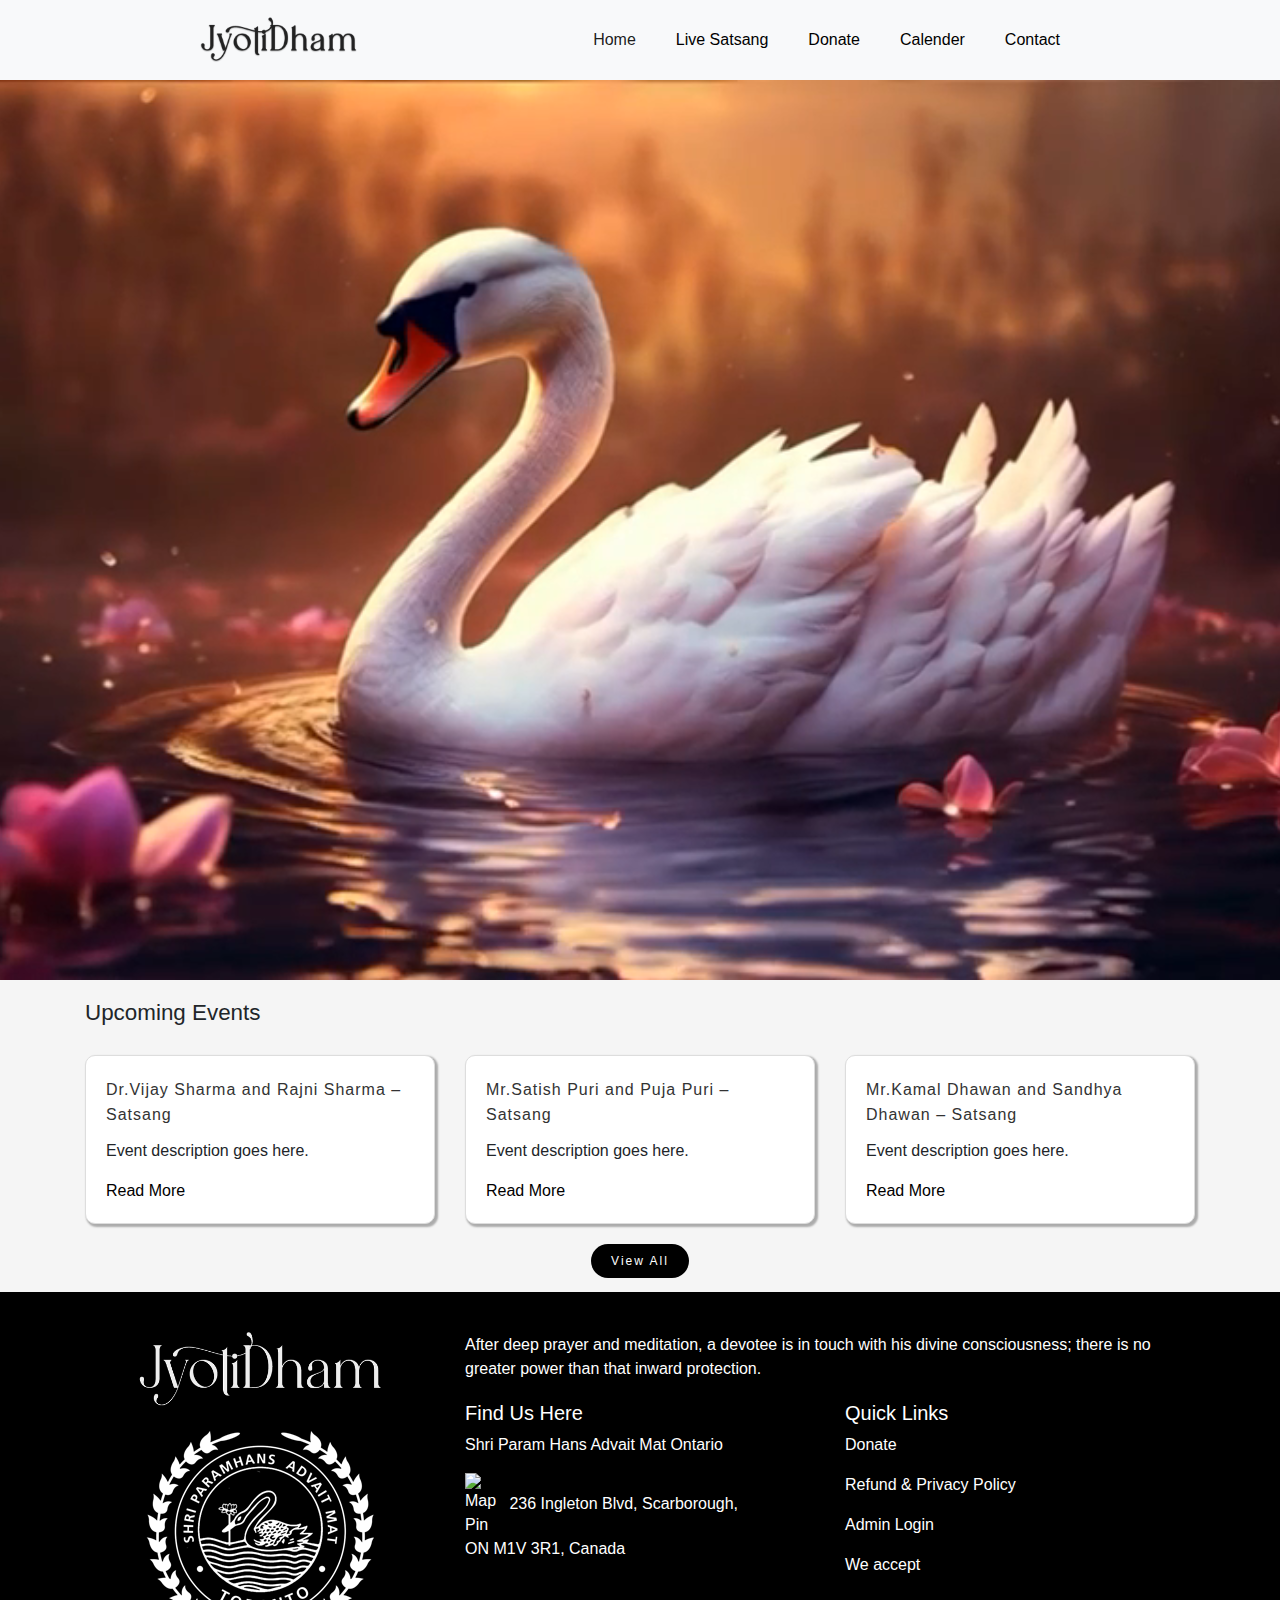
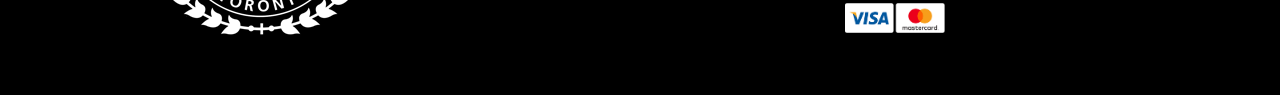
==== index.html @ d725d4d1 "initial commit"" ====
<!DOCTYPE html>
<html lang="en">

<head>
    <meta charset="UTF-8">
    <meta name="viewport" content="width=device-width, initial-scale=1.0">
    <title>Responsive Navbar and Banner</title>
    <link rel="stylesheet" href="https://stackpath.bootstrapcdn.com/bootstrap/4.5.2/css/bootstrap.min.css">
    <link rel="stylesheet" href="./css/style.css">
</head>

<body>

    <!-- Header Section -->
    <div>
        <header class="header-section">
            <nav class="navbar navbar-expand-lg navbar-light bg-light nav">
                <a class="navbar-brand" href="index.html">
                    <img src="./images/logo-dark-bold.png" alt="Jyotidham Logo" class="header-logo">
                </a>
                <button class="navbar-toggler" type="button" data-toggle="collapse" data-target="#navbarNav"
                    aria-controls="navbarNav" aria-expanded="false" aria-label="Toggle navigation">
                    <span class="navbar-toggler-icon"></span>
                </button>
                <div class="collapse navbar-collapse" id="navbarNav">
                    <ul class="navbar-nav ml-auto">
                        <li class="nav-item active">
                            <a class="nav-link" href="index.html">Home</a>
                        </li>
                        <li class="nav-item">
                            <a class="nav-link" href="live-satsang.html">Live Satsang</a>
                        </li>
                        <li class="nav-item">
                            <a class="nav-link" href="donate.html">Donate</a>
                        </li>
                        <li class="nav-item">
                            <a class="nav-link" href="calender.html">Calender</a>
                        </li>
                        <li class="nav-item">
                            <a class="nav-link" href="contact.html">Contact</a>
                        </li>
                    </ul>
                </div>
            </nav>
        </header>

        <!-- Banner Section -->
        <section class="banner-section">
            <div class="video-container">
                <video autoplay muted loop class="banner-video" id="bannerVideo">
                    <source src="./images/video.mp4" type="video/mp4">
                    Your browser does not support the video tag.
                </video>
            </div>
            <!-- <div class="banner-content">
        <h1>Welcome to Jyotidham</h1>
        <p>Experience divine spirituality with us</p>
        <a href="#" class="btn btn-primary">Learn More</a> -->
    </div>


        <section id="upcoming-events">
            <div class="container">
                <h1 class="text-left text">Upcoming Events</h1>
                <div class="row">
                    <!-- Event Card 1 -->
                    <div class="col-lg-4 col-md-6 mb-4">
                        <div class="card event-card">
                            <div class="card-body">
                                <h5 class="card-title"><a
                                        href="https://jyotidham.ca/event/dr-vijay-sharma-and-rajni-sharma-satsang-13/">Dr.Vijay
                                        Sharma and Rajni Sharma – Satsang</a></h5>
                                <p class="card-text">Event description goes here.</p>
                                <a href="https://jyotidham.ca/event/dr-vijay-sharma-and-rajni-sharma-satsang-13/"
                                    class="read">Read More</a>
                            </div>
                        </div>
                    </div>
                    <!-- Event Card 2 -->
                    <div class="col-lg-4 col-md-6 mb-4">
                        <div class="card event-card">
                            <div class="card-body">
                                <h5 class="card-title"><a
                                        href="https://jyotidham.ca/event/mr-satish-puri-and-puja-puri-satsang-14/">Mr.Satish
                                        Puri and Puja Puri – Satsang</a></h5>
                                <p class="card-text">Event description goes here.</p>
                                <a href="https://jyotidham.ca/event/mr-satish-puri-and-puja-puri-satsang-14/"
                                    class="read">Read More</a>
                            </div>
                        </div>
                    </div>
                    <!-- Event Card 3 -->
                    <div class="col-lg-4 col-md-6 mb-4">
                        <div class="card event-card">
                            <div class="card-body">
                                <h5 class="card-title"><a
                                        href="https://jyotidham.ca/event/mr-kamal-dhawan-and-sandhya-dhawan-satsang-14/">Mr.Kamal
                                        Dhawan and Sandhya Dhawan – Satsang</a></h5>
                                <p class="card-text">Event description goes here.</p>
                                <a href="https://jyotidham.ca/event/mr-kamal-dhawan-and-sandhya-dhawan-satsang-14/"
                                    class="read">Read More</a>
                            </div>
                        </div>
                    </div>
                    <!-- Additional Event Cards Here -->
                </div>
                <div class="view-div">
                    <a href="#" class="view-link">View All</a>
                </div>
            </div>
        </section>

        <footer class="footer-section">
            <div class="container">
                <div class="row">
                    <!-- Left Side: Logos -->
                    <div class="col-lg-4 col-md-12 logos">
                        <div class="logo">
                            <img src="./images/logo-jd-light.png"
                                alt="Jyotidham Logo" />
                        </div>
                        <div class="logo">
                            <img src="./images/logo-round-white.png"
                                alt="logo-round-white" />
                        </div>
                    </div>

                    <!-- Right Side: Content and Links -->
                    <div class="col-lg-8 col-md-12 content">
                        <div class="row">
                            <!-- Text Section -->
                            <div class="col-12 text-section">
                                <p>After deep prayer and meditation, a devotee is in touch with his divine
                                    consciousness; there is no greater power than that inward protection.</p>
                            </div>

                            <!-- Two Columns -->
                            <div class="col-lg-6 col-md-12 links">
                                <h5>Find Us Here</h5>
                                <p>Shri Param Hans Advait Mat Ontario</p>
                                <p class="address">
                                    <img class="map-pin" src="https://jyotidham.ca/wp-content/uploads/2021/06/map-pin.png"
                                        alt="Map Pin" />
                                    236 Ingleton Blvd, Scarborough,<br>
                                    ON M1V 3R1, Canada
                                </p>
                            </div>
                            <div class="col-lg-6 col-md-12 quick-links">
                                <h5>Quick Links</h5>
                                <p><a href="donate.html">Donate</a></p>
                                <p><a href="terms.html">Refund &amp; Privacy Policy</a>
                                </p>
                                <p><a href="./admin-login.php">Admin Login</a>
                                </p>
                                <p>We accept</p>
                                <img src="./images/payment-cards-updated.png"
                                    alt="Payment Cards">
                            </div>
                        </div>
                    </div>
                </div>
            </div>
        </footer>

        <script src="https://code.jquery.com/jquery-3.5.1.slim.min.js"></script>
        <script src="https://cdn.jsdelivr.net/npm/@popperjs/core@2.5.3/dist/umd/popper.min.js"></script>
        <script src="https://stackpath.bootstrapcdn.com/bootstrap/4.5.2/js/bootstrap.min.js"></script>
</body>

</html>
---- css/style.css ----
/* Header styling */
.header-section {
    background-color: #f8f9fa;
    padding: 10px 0;
    position: sticky;
    top: 0;
    z-index: 1000;
}

.header-logo {
    height: 50px;
}

.navbar {
    padding: 0;
}

.navbar-nav .nav-item .nav-link {
    font-size: 16px;
    padding: 10px 20px;
    color: black;
    font-weight: 500;
}

.navbar-nav .nav-item .nav-link:hover {
    color: black;
    text-decoration: underline;
}

.nav {
    padding-left: 200px;
    padding-right: 200px;
}

/* Mobile styles */
@media (max-width: 768px) {
    .navbar-nav {
        text-align: center;
    }
}


/* Banner Section */
.banner-section {
    position: relative;
    height: 100vh;
    display: flex;
    justify-content: center;
    align-items: center;
    overflow: hidden;
    background-color: #000;
}

.video-container {
    position: absolute;
    top: 0;
    left: 0;
    width: 100%;
    height: 100%;
}

.banner-video {
    width: 100%;
    height: 100%;
    object-fit: cover;
    position: absolute;
    top: 50%;
    left: 50%;
    transform: translate(-50%, -50%);
    z-index: 1;
    aspect-ratio: 16/9;
}

.banner-content {
    position: relative;
    z-index: 2;
    text-align: center;
    color: #fff;
    max-width: 600px;
    margin: 0 auto;
}

.banner-content h1 {
    font-size: 3rem;
    font-weight: bold;
}

.banner-content p {
    font-size: 1.5rem;
    margin: 20px 0;
}

.banner-content .btn {
    padding: 10px 30px;
    font-size: 1.2rem;
}

/* Overlay for better text readability */
.banner-section::before {
    content: "";
    position: absolute;
    top: 0;
    left: 0;
    width: 100%;
    height: 100%;
    background: rgba(0, 0, 0, 0.4);
    z-index: 1;
}


/* Responsive Adjustments */

@media (max-width: 1200px){
    .banner-section{
        height: 90vh;
    }
}

@media (max-width: 968px) {
    .banner-section{
        height: 70vh;
    }

    .nav {
        padding-left: 150px;
        padding-right: 150px;
    }
    
}

@media (max-width: 768px) {
    .banner-content h1 {
        font-size: 2rem;
    }

    .banner-content p {
        font-size: 1.2rem;
    }

    .banner-content .btn {
        padding: 8px 25px;
        font-size: 1rem;
    }
    .banner-section{
        height: 50vh;
    }
    .nav {
        padding-left: 100px;
        padding-right: 100px;
    }
}


@media (max-width: 576px) {
    .banner-section{
        height: 30vh;
    }
    .nav {
        padding-left: 50px;
        padding-right: 50px;
    }
}


#upcoming-events {
    background-color: #f5f5f5;
    padding: 20px 0;
}

.text{
    font-size: 1.4rem;
    padding-bottom: 20px;
}

.event-card {
    border: 1px solid #ddd;
    border-radius: 10px;
    overflow: hidden;
    box-shadow: 2px 2px 2px 1px rgba(0, 0, 0, 0.3);

    /* transition: transform 0.3s ease; */
}

/* .event-card:hover {
    transform: scale(1.05);
} */

.event-card .card-body {
    padding: 20px;
}

.event-card .card-title a {
    text-decoration: none;
    color: #333;
    line-height: 1.4;
    letter-spacing: 1px;
    font-size: 16px;
}

.event-card .card-title a:hover {
    text-decoration: underline;
}

.read{
    text-decoration: none;
    color: black;
}
/* Responsive Design for Event Cards */
@media (max-width: 768px) {
    .event-card {
        margin-bottom: 20px;
    }
}

.view-div{
    text-align: center;
}

.view-link {
    color: #ffffff !important;
    border-width: 6px !important;
    border-color: #000000;
    border-radius: 50px;
    letter-spacing: 2px;
    font-size: 12px;
    font-family: 'Lato', Helvetica, Arial, Lucida, sans-serif !important;
    background-color: #000000;

    padding-top: 10px !important;
    padding-right: 20px !important;
    padding-bottom: 10px !important;
    padding-left: 20px !important;
    line-height: 1.7em !important;
    font-weight: 500;
    
}


.footer-section {
    background-color: black;
    color: white;
    padding: 40px 0;
}

.logo{
    text-align: center;
    justify-content: center;
    align-items: center;
}

.footer-section .logo img {
    max-width: 70%;
    height: auto;
    margin-bottom: 20px;
    text-align: center;
}

.footer-section .logos {
    display: flex;
    flex-direction: column;
    /* align-items: flex-start; */
    justify-content: center;
    text-align: center;
}

.footer-section .content {
    display: flex;
    flex-direction: column;
    justify-content: center;
}

.footer-section .text-section p {
    margin-bottom: 20px;
}

.map-pin{
    max-width: 40px;
}

.footer-section .links, .footer-section .quick-links {
    margin-bottom: 20px;
    text-decoration: none;
    color: white;
}

.quick-links p a {
    text-decoration: none;
    color: white;
}

.footer-section .quick-links img {
    max-width: 100px;
    height: auto;
    margin-top: 10px;
}

/* Responsive Design */
@media (min-width: 992px) {
    .footer-section .logos {
        width: 33.33%;
    }
    .footer-section .content {
        width: 66.67%;
    }
}

@media (max-width: 991px) {
    .footer-section .logos, .footer-section .content {
        width: 100%;
        text-align: center;
    }

    .footer-section .logos {
        margin-bottom: 20px;
    }
}

@media (max-width: 576px) {
    .footer-section .text-section, .footer-section .links, .footer-section .quick-links {
        margin-bottom: 20px;
    }
}

@media (max-width: 1200px){
    .footer-section .logo img {
        max-width: 70%;
    }
}

@media (max-width: 968px) {
    .footer-section .logo img {
        max-width: 60%;
    }
    
}

@media (max-width: 768px) {
    .footer-section .logo img {
        max-width: 50%;
    }
}


@media (max-width: 576px) {
    .footer-section .logo img {
        max-width: 40%;
    }
}
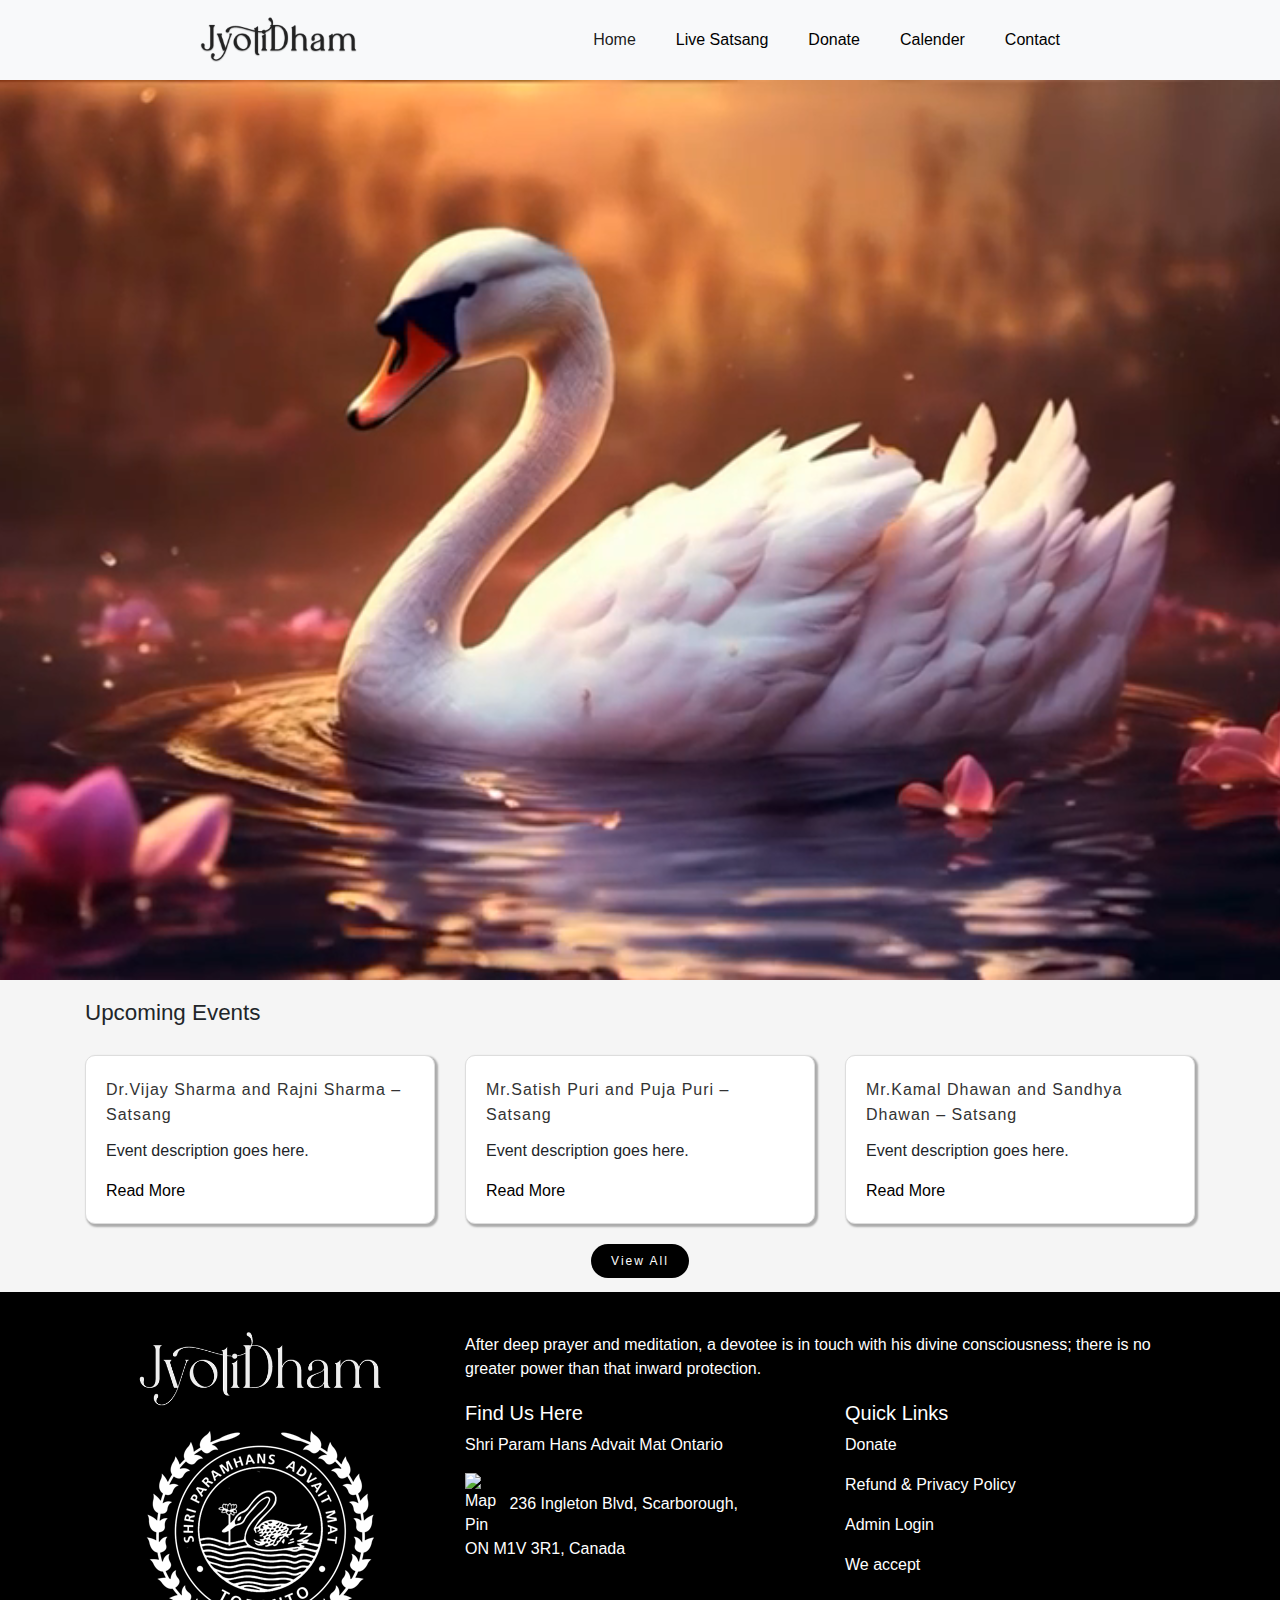
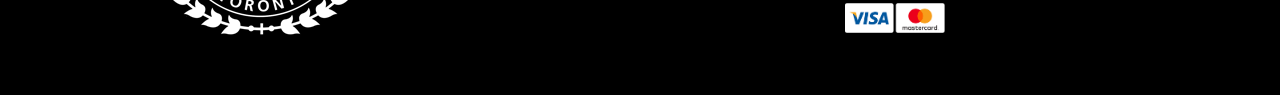
==== commit 2106135a: "detail event page is added" ====
--- a/index.html
+++ b/index.html
@@ -34,7 +34,7 @@
                             <a class="nav-link" href="donate.html">Donate</a>
                         </li>
                         <li class="nav-item">
-                            <a class="nav-link" href="calender.html">Calender</a>
+                            <a class="nav-link" href="calender.php">Calender</a>
                         </li>
                         <li class="nav-item">
                             <a class="nav-link" href="contact.html">Contact</a>
@@ -59,112 +59,109 @@
     </div>
 
 
-        <section id="upcoming-events">
-            <div class="container">
-                <h1 class="text-left text">Upcoming Events</h1>
-                <div class="row">
-                    <!-- Event Card 1 -->
-                    <div class="col-lg-4 col-md-6 mb-4">
-                        <div class="card event-card">
-                            <div class="card-body">
-                                <h5 class="card-title"><a
-                                        href="https://jyotidham.ca/event/dr-vijay-sharma-and-rajni-sharma-satsang-13/">Dr.Vijay
-                                        Sharma and Rajni Sharma – Satsang</a></h5>
-                                <p class="card-text">Event description goes here.</p>
-                                <a href="https://jyotidham.ca/event/dr-vijay-sharma-and-rajni-sharma-satsang-13/"
-                                    class="read">Read More</a>
-                            </div>
+    <section id="upcoming-events">
+        <div class="container">
+            <h1 class="text-left text">Upcoming Events</h1>
+            <div class="row">
+                <!-- Event Card 1 -->
+                <div class="col-lg-4 col-md-6 mb-4">
+                    <div class="card event-card">
+                        <div class="card-body">
+                            <h5 class="card-title"><a
+                                    href="https://jyotidham.ca/event/dr-vijay-sharma-and-rajni-sharma-satsang-13/">Dr.Vijay
+                                    Sharma and Rajni Sharma – Satsang</a></h5>
+                            <p class="card-text">Event description goes here.</p>
+                            <a href="https://jyotidham.ca/event/dr-vijay-sharma-and-rajni-sharma-satsang-13/"
+                                class="read">Read More</a>
                         </div>
                     </div>
-                    <!-- Event Card 2 -->
-                    <div class="col-lg-4 col-md-6 mb-4">
-                        <div class="card event-card">
-                            <div class="card-body">
-                                <h5 class="card-title"><a
-                                        href="https://jyotidham.ca/event/mr-satish-puri-and-puja-puri-satsang-14/">Mr.Satish
-                                        Puri and Puja Puri – Satsang</a></h5>
-                                <p class="card-text">Event description goes here.</p>
-                                <a href="https://jyotidham.ca/event/mr-satish-puri-and-puja-puri-satsang-14/"
-                                    class="read">Read More</a>
-                            </div>
+                </div>
+                <!-- Event Card 2 -->
+                <div class="col-lg-4 col-md-6 mb-4">
+                    <div class="card event-card">
+                        <div class="card-body">
+                            <h5 class="card-title"><a
+                                    href="https://jyotidham.ca/event/mr-satish-puri-and-puja-puri-satsang-14/">Mr.Satish
+                                    Puri and Puja Puri – Satsang</a></h5>
+                            <p class="card-text">Event description goes here.</p>
+                            <a href="https://jyotidham.ca/event/mr-satish-puri-and-puja-puri-satsang-14/"
+                                class="read">Read More</a>
                         </div>
                     </div>
-                    <!-- Event Card 3 -->
-                    <div class="col-lg-4 col-md-6 mb-4">
-                        <div class="card event-card">
-                            <div class="card-body">
-                                <h5 class="card-title"><a
-                                        href="https://jyotidham.ca/event/mr-kamal-dhawan-and-sandhya-dhawan-satsang-14/">Mr.Kamal
-                                        Dhawan and Sandhya Dhawan – Satsang</a></h5>
-                                <p class="card-text">Event description goes here.</p>
-                                <a href="https://jyotidham.ca/event/mr-kamal-dhawan-and-sandhya-dhawan-satsang-14/"
-                                    class="read">Read More</a>
-                            </div>
+                </div>
+                <!-- Event Card 3 -->
+                <div class="col-lg-4 col-md-6 mb-4">
+                    <div class="card event-card">
+                        <div class="card-body">
+                            <h5 class="card-title"><a
+                                    href="https://jyotidham.ca/event/mr-kamal-dhawan-and-sandhya-dhawan-satsang-14/">Mr.Kamal
+                                    Dhawan and Sandhya Dhawan – Satsang</a></h5>
+                            <p class="card-text">Event description goes here.</p>
+                            <a href="https://jyotidham.ca/event/mr-kamal-dhawan-and-sandhya-dhawan-satsang-14/"
+                                class="read">Read More</a>
                         </div>
                     </div>
-                    <!-- Additional Event Cards Here -->
                 </div>
-                <div class="view-div">
-                    <a href="#" class="view-link">View All</a>
+                <!-- Additional Event Cards Here -->
+            </div>
+            <div class="view-div">
+                <a href="#" class="view-link">View All</a>
+            </div>
+        </div>
+    </section>
+
+    <footer class="footer-section">
+        <div class="container">
+            <div class="row">
+                <!-- Left Side: Logos -->
+                <div class="col-lg-4 col-md-12 logos">
+                    <div class="logo">
+                        <img src="./images/logo-jd-light.png" alt="Jyotidham Logo" />
+                    </div>
+                    <div class="logo">
+                        <img src="./images/logo-round-white.png" alt="logo-round-white" />
+                    </div>
                 </div>
-            </div>
-        </section>
 
-        <footer class="footer-section">
-            <div class="container">
-                <div class="row">
-                    <!-- Left Side: Logos -->
-                    <div class="col-lg-4 col-md-12 logos">
-                        <div class="logo">
-                            <img src="./images/logo-jd-light.png"
-                                alt="Jyotidham Logo" />
+                <!-- Right Side: Content and Links -->
+                <div class="col-lg-8 col-md-12 content">
+                    <div class="row">
+                        <!-- Text Section -->
+                        <div class="col-12 text-section">
+                            <p>After deep prayer and meditation, a devotee is in touch with his divine
+                                consciousness; there is no greater power than that inward protection.</p>
                         </div>
-                        <div class="logo">
-                            <img src="./images/logo-round-white.png"
-                                alt="logo-round-white" />
+
+                        <!-- Two Columns -->
+                        <div class="col-lg-6 col-md-12 links">
+                            <h5>Find Us Here</h5>
+                            <p>Shri Param Hans Advait Mat Ontario</p>
+                            <p class="address">
+                                <img class="map-pin" src="https://jyotidham.ca/wp-content/uploads/2021/06/map-pin.png"
+                                    alt="Map Pin" />
+                                236 Ingleton Blvd, Scarborough,<br>
+                                ON M1V 3R1, Canada
+                            </p>
                         </div>
-                    </div>
-
-                    <!-- Right Side: Content and Links -->
-                    <div class="col-lg-8 col-md-12 content">
-                        <div class="row">
-                            <!-- Text Section -->
-                            <div class="col-12 text-section">
-                                <p>After deep prayer and meditation, a devotee is in touch with his divine
-                                    consciousness; there is no greater power than that inward protection.</p>
-                            </div>
-
-                            <!-- Two Columns -->
-                            <div class="col-lg-6 col-md-12 links">
-                                <h5>Find Us Here</h5>
-                                <p>Shri Param Hans Advait Mat Ontario</p>
-                                <p class="address">
-                                    <img class="map-pin" src="https://jyotidham.ca/wp-content/uploads/2021/06/map-pin.png"
-                                        alt="Map Pin" />
-                                    236 Ingleton Blvd, Scarborough,<br>
-                                    ON M1V 3R1, Canada
-                                </p>
-                            </div>
-                            <div class="col-lg-6 col-md-12 quick-links">
-                                <h5>Quick Links</h5>
-                                <p><a href="donate.html">Donate</a></p>
-                                <p><a href="terms.html">Refund &amp; Privacy Policy</a>
-                                </p>
-                                <p><a href="./admin-login.php">Admin Login</a>
-                                </p>
-                                <p>We accept</p>
-                                <img src="./images/payment-cards-updated.png"
-                                    alt="Payment Cards">
-                            </div>
+                        <div class="col-lg-6 col-md-12 quick-links">
+                            <h5>Quick Links</h5>
+                            <p><a href="donate.html">Donate</a></p>
+                            <p><a href="terms.html">Refund &amp; Privacy Policy</a>
+                            </p>
+                            <p><a href="./admin-login.php">Admin Login</a>
+                            </p>
+                            <p>We accept</p>
+                            <img src="./images/payment-cards-updated.png" alt="Payment Cards">
                         </div>
                     </div>
                 </div>
             </div>
-        </footer>
+        </div>
+    </footer>
 
-        <script src="https://code.jquery.com/jquery-3.5.1.slim.min.js"></script>
-        <script src="https://cdn.jsdelivr.net/npm/@popperjs/core@2.5.3/dist/umd/popper.min.js"></script>
-        <script src="https://stackpath.bootstrapcdn.com/bootstrap/4.5.2/js/bootstrap.min.js"></script>
+    <script src="https://code.jquery.com/jquery-3.5.1.slim.min.js"></script>
+    <script src="https://cdn.jsdelivr.net/npm/@popperjs/core@2.5.3/dist/umd/popper.min.js"></script>
+    <script src="https://stackpath.bootstrapcdn.com/bootstrap/4.5.2/js/bootstrap.min.js"></script>
 </body>
 
 </html>--- a/css/style.css
+++ b/css/style.css
@@ -28,8 +28,8 @@
 }
 
 .nav {
-    padding-left: 200px;
-    padding-right: 200px;
+    padding-left: 200px !important;
+    padding-right: 200px !important;
 }
 
 /* Mobile styles */
